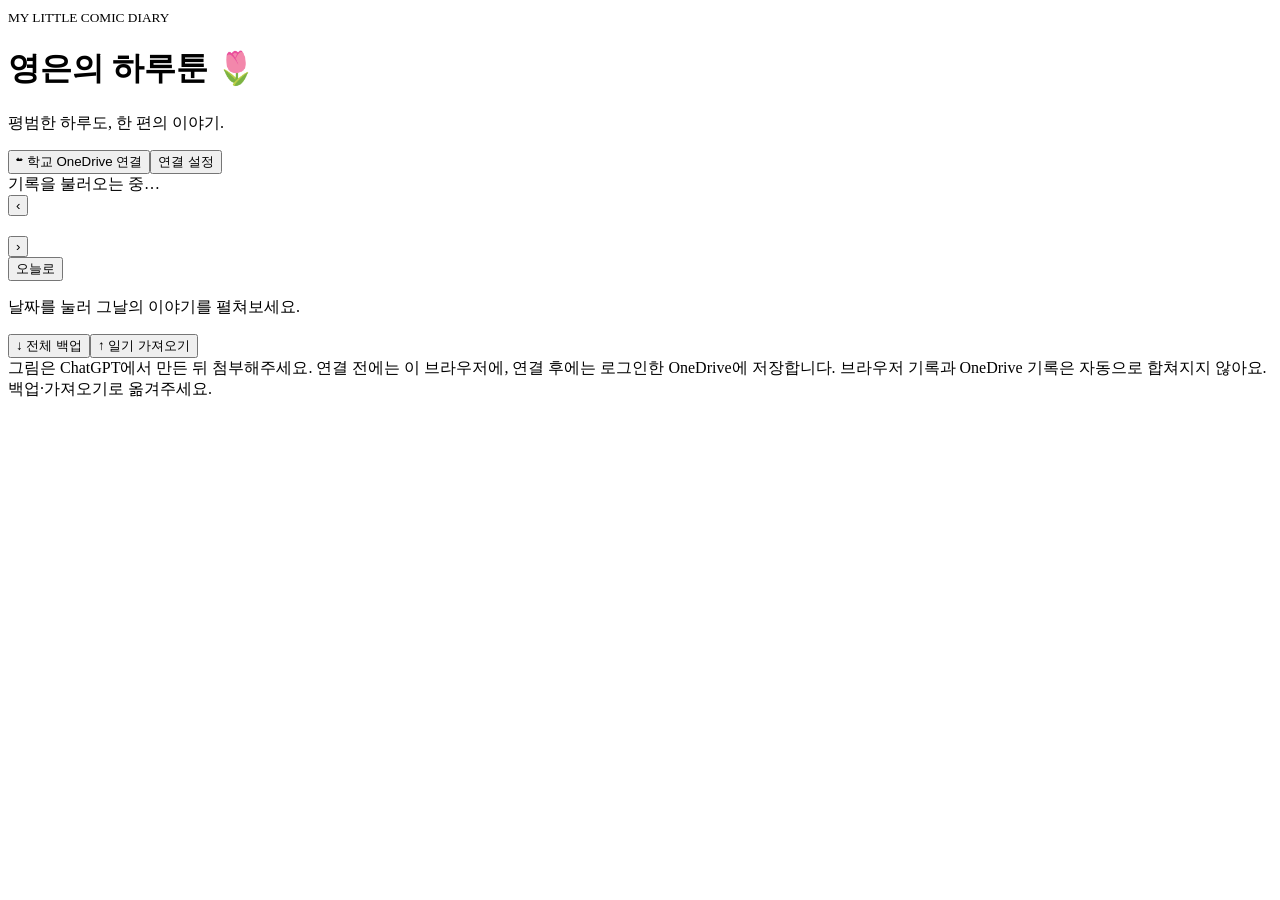
==== index.html @ 74623854 "Add index.html for private OneDrive comic diary" ====
<!doctype html><html lang="ko"><head><meta charset="utf-8"><meta name="viewport" content="width=device-width,initial-scale=1"><meta name="referrer" content="no-referrer"><title>영은의 하루툰</title><link rel="stylesheet" href="style.css"></head><body><header><div><small>MY LITTLE COMIC DIARY</small><h1>영은의 하루툰 🌷</h1><p class="muted">평범한 하루도, 한 편의 이야기.</p></div><div class="actions"><button id="connect">☁ 학교 OneDrive 연결</button><button id="settings">연결 설정</button><button id="refresh" hidden>새로고침</button><button id="logout" hidden>로그아웃</button></div></header><div class="mode" id="mode" role="status">기록을 불러오는 중…</div><main><section class="card"><div class="toolbar"><button id="prev" aria-label="이전 달">‹</button><h2 id="month"></h2><button id="next" aria-label="다음 달">›</button></div><div class="toolbar"><small id="count"></small><button id="today">오늘로</button></div><div class="grid" id="calendar"></div><p class="muted">날짜를 눌러 그날의 이야기를 펼쳐보세요.</p><div class="actions"><button id="backup">↓ 전체 백업</button><button id="restore">↑ 일기 가져오기</button><input id="restoreFile" type="file" accept="application/json" hidden></div></section><section class="card" id="detail"></section></main><footer>그림은 ChatGPT에서 만든 뒤 첨부해주세요. 연결 전에는 이 브라우저에, 연결 후에는 로그인한 OneDrive에 저장합니다. 브라우저 기록과 OneDrive 기록은 자동으로 합쳐지지 않아요. 백업·가져오기로 옮겨주세요.</footer><dialog id="config"><h2>학교 OneDrive 연결</h2><p>처음 한 번 Microsoft 앱 등록이 필요해요. <a href="https://github.com/youngeun0023-ux/harutoon#학교-onedrive-연결" target="_blank" rel="noopener">설정 안내 보기 ↗</a></p><label for="client">애플리케이션(클라이언트) ID</label><input id="client" placeholder="00000000-0000-0000-0000-000000000000"><label for="tenant">디렉터리(테넌트) ID</label><input id="tenant" placeholder="00000000-0000-0000-0000-000000000000"><p class="muted">등록할 SPA 리디렉션 주소</p><code id="redirect"></code><p class="muted">앱은 Harutoon 폴더를 사용합니다. 학교 계정 연결 시 Microsoft의 Files.ReadWrite 권한은 로그인한 사용자 파일 전체에 대한 읽기·쓰기를 허용합니다. 학교 정책에 따라 관리자 승인이 필요할 수 있어요.</p><div class="actions"><button id="configSave" class="primary">설정 저장</button><button id="configClose">닫기</button></div></dialog><dialog id="viewer"><button id="closeViewer">닫기</button><br><img id="large" alt="그림일기 크게 보기"></dialog><div id="status" role="status"></div><script src="config.js"></script><script src="app.js"></script></body></html>
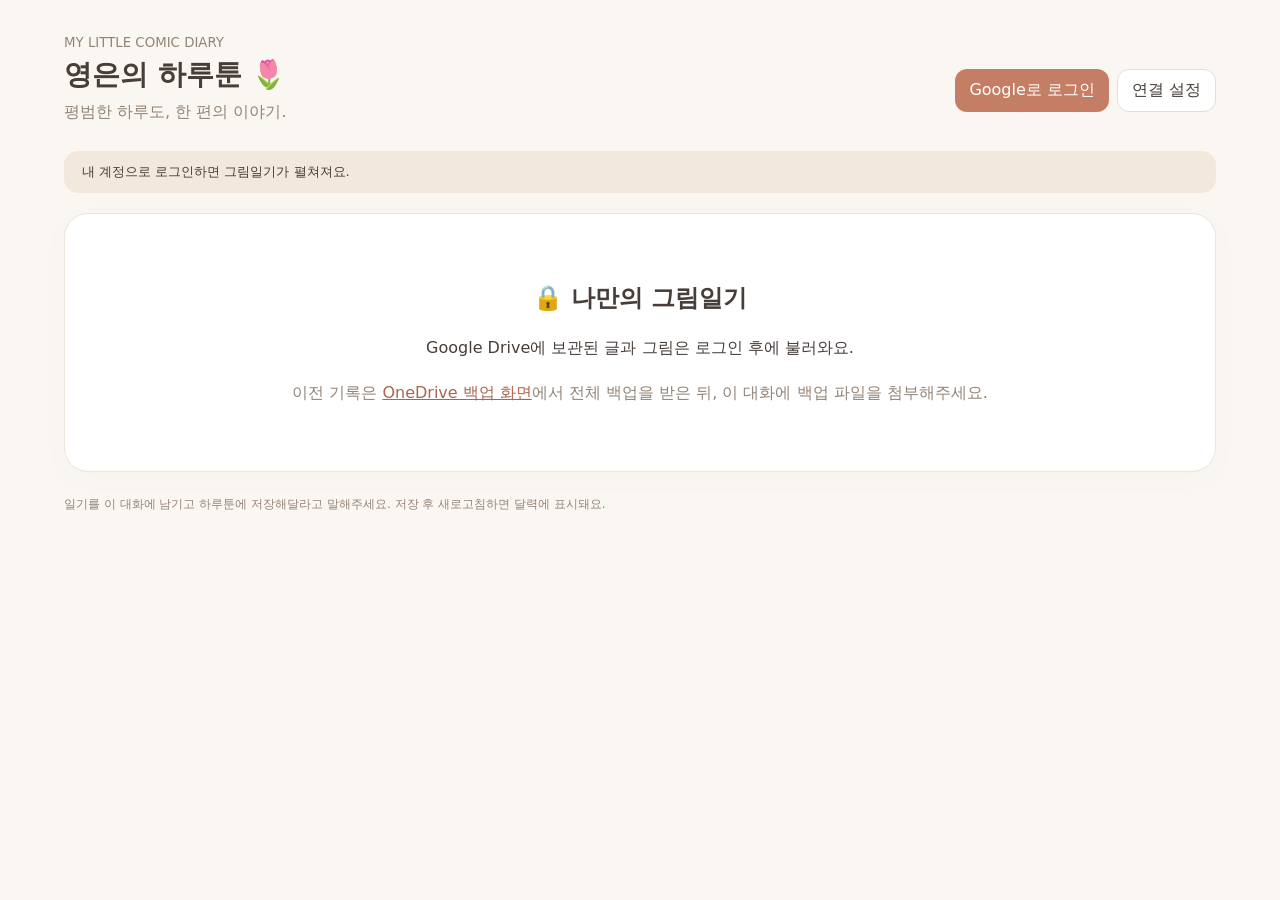
==== commit f7d1cb13: "Connect private Google Drive diary calendar and preserve OneDrive backup" ====
--- a/index.html
+++ b/index.html
@@ -1 +1,10 @@
-<!doctype html><html lang="ko"><head><meta charset="utf-8"><meta name="viewport" content="width=device-width,initial-scale=1"><meta name="referrer" content="no-referrer"><title>영은의 하루툰</title><link rel="stylesheet" href="style.css"></head><body><header><div><small>MY LITTLE COMIC DIARY</small><h1>영은의 하루툰 🌷</h1><p class="muted">평범한 하루도, 한 편의 이야기.</p></div><div class="actions"><button id="connect">☁ 학교 OneDrive 연결</button><button id="settings">연결 설정</button><button id="refresh" hidden>새로고침</button><button id="logout" hidden>로그아웃</button></div></header><div class="mode" id="mode" role="status">기록을 불러오는 중…</div><main><section class="card"><div class="toolbar"><button id="prev" aria-label="이전 달">‹</button><h2 id="month"></h2><button id="next" aria-label="다음 달">›</button></div><div class="toolbar"><small id="count"></small><button id="today">오늘로</button></div><div class="grid" id="calendar"></div><p class="muted">날짜를 눌러 그날의 이야기를 펼쳐보세요.</p><div class="actions"><button id="backup">↓ 전체 백업</button><button id="restore">↑ 일기 가져오기</button><input id="restoreFile" type="file" accept="application/json" hidden></div></section><section class="card" id="detail"></section></main><footer>그림은 ChatGPT에서 만든 뒤 첨부해주세요. 연결 전에는 이 브라우저에, 연결 후에는 로그인한 OneDrive에 저장합니다. 브라우저 기록과 OneDrive 기록은 자동으로 합쳐지지 않아요. 백업·가져오기로 옮겨주세요.</footer><dialog id="config"><h2>학교 OneDrive 연결</h2><p>처음 한 번 Microsoft 앱 등록이 필요해요. <a href="https://github.com/youngeun0023-ux/harutoon#학교-onedrive-연결" target="_blank" rel="noopener">설정 안내 보기 ↗</a></p><label for="client">애플리케이션(클라이언트) ID</label><input id="client" placeholder="00000000-0000-0000-0000-000000000000"><label for="tenant">디렉터리(테넌트) ID</label><input id="tenant" placeholder="00000000-0000-0000-0000-000000000000"><p class="muted">등록할 SPA 리디렉션 주소</p><code id="redirect"></code><p class="muted">앱은 Harutoon 폴더를 사용합니다. 학교 계정 연결 시 Microsoft의 Files.ReadWrite 권한은 로그인한 사용자 파일 전체에 대한 읽기·쓰기를 허용합니다. 학교 정책에 따라 관리자 승인이 필요할 수 있어요.</p><div class="actions"><button id="configSave" class="primary">설정 저장</button><button id="configClose">닫기</button></div></dialog><dialog id="viewer"><button id="closeViewer">닫기</button><br><img id="large" alt="그림일기 크게 보기"></dialog><div id="status" role="status"></div><script src="config.js"></script><script src="app.js"></script></body></html>
+<!doctype html>
+<html lang="ko"><head><meta charset="utf-8"><meta name="viewport" content="width=device-width,initial-scale=1"><meta name="referrer" content="no-referrer"><title>영은의 하루툰</title><link rel="stylesheet" href="style.css"></head>
+<body><header><div><small>MY LITTLE COMIC DIARY</small><h1>영은의 하루툰 🌷</h1><p class="muted">평범한 하루도, 한 편의 이야기.</p></div><div class="actions"><button id="connect" class="primary">Google로 로그인</button><button id="settings">연결 설정</button><button id="refresh" hidden>새로고침</button><button id="logout" hidden>로그아웃</button></div></header>
+<div class="mode" id="mode" role="status">내 계정으로 로그인하면 그림일기가 펼쳐져요.</div>
+<section class="card login-card" id="locked"><h2>🔒 나만의 그림일기</h2><p>Google Drive에 보관된 글과 그림은 로그인 후에 불러와요.</p><p class="muted">이전 기록은 <a href="onedrive-backup.html">OneDrive 백업 화면</a>에서 전체 백업을 받은 뒤, 이 대화에 백업 파일을 첨부해주세요.</p></section>
+<main id="diary" hidden><section class="card"><div class="toolbar"><button id="prev" aria-label="이전 달">‹</button><h2 id="month"></h2><button id="next" aria-label="다음 달">›</button></div><div class="toolbar"><small id="count"></small><button id="today">오늘로</button></div><div class="grid" id="calendar"></div><p class="muted">날짜를 눌러 그날의 이야기를 펼쳐보세요.</p><div class="actions"><button id="backup">↓ 전체 백업</button></div></section><section class="card" id="detail"></section></main>
+<footer>일기를 이 대화에 남기고 하루툰에 저장해달라고 말해주세요. 저장 후 새로고침하면 달력에 표시돼요.</footer>
+<dialog id="config"><h2>Google Drive 연결 설정</h2><p>Google Cloud에서 발급한 웹 애플리케이션 OAuth 클라이언트 ID를 입력해주세요. 비밀번호나 클라이언트 보안 비밀은 입력하지 않아요.</p><label for="client">Google OAuth 클라이언트 ID</label><input id="client" placeholder="…apps.googleusercontent.com"><p class="muted">승인된 JavaScript 원본</p><code>https://youngeun0023-ux.github.io</code><p class="muted">읽기 권한은 Google Drive 전체 파일에 적용되지만, 이 홈페이지는 하루툰 폴더 안의 기록만 요청해요. 폴더를 공개 공유할 필요는 없어요.</p><div class="actions"><button id="configSave" class="primary">설정 저장</button><button id="configClose">닫기</button></div></dialog>
+<dialog id="viewer"><button id="closeViewer">닫기</button><br><img id="large" alt="그림일기 크게 보기"></dialog><div id="status" role="status"></div>
+<script src="config.js"></script><script src="https://accounts.google.com/gsi/client" async defer></script><script src="app.js"></script></body></html>
--- a/style.css
+++ b/style.css
@@ -0,0 +1,4 @@
+
+*{box-sizing:border-box}body{margin:0;background:#faf7f2;color:#473e39;font-family:system-ui,sans-serif}button,input,textarea,select{font:inherit}button{cursor:pointer;border:1px solid #e6ddd3;border-radius:12px;background:white;padding:10px 14px;color:inherit}button:hover{background:#fff0e7}header{max-width:1200px;margin:auto;padding:32px 24px 20px;display:flex;justify-content:space-between;gap:16px;align-items:center}h1{font-size:28px;margin:5px 0}small,.muted{color:#938477}main{max-width:1200px;margin:auto;padding:0 24px 30px;display:grid;grid-template-columns:1.1fr 1fr;gap:22px}.card{background:white;border:1px solid #eee5dc;border-radius:24px;padding:24px;box-shadow:0 6px 30px #70503906}.toolbar{display:flex;align-items:center;justify-content:space-between;gap:8px}.grid{display:grid;grid-template-columns:repeat(7,minmax(0,1fr));gap:7px;margin-top:20px}.weekday{text-align:center;font-size:12px;color:#948478}.day{padding:7px;aspect-ratio:0.85;min-width:0;text-align:left;overflow:hidden;border-radius:12px;font-size:13px}.day img{width:100%;height:48px;object-fit:cover;border-radius:7px;display:block;margin-top:5px}.selected{border:2px solid #d98a70;background:#fff1e9}.today{color:#b9684e;font-weight:bold}.detail-image{width:100%;border-radius:16px;cursor:zoom-in}.empty{text-align:center;padding:50px 15px;background:#fcf8f4;border-radius:16px}label{display:block;font-size:13px;margin:16px 0 6px}input,textarea,select{width:100%;padding:11px;border:1px solid #e4d9cf;border-radius:10px;background:#fffdfa}textarea{min-height:120px;resize:vertical}.primary{background:#c47e65;color:white;border:none}.actions{display:flex;gap:8px;flex-wrap:wrap;margin-top:18px}.story{white-space:pre-wrap;line-height:1.8}.pill{font-size:12px;padding:6px 10px;border-radius:20px;background:#f7ede4}dialog{border:0;border-radius:22px;max-width:95vw;max-height:95vh;padding:15px}dialog::backdrop{background:#0009}dialog img{max-width:90vw;max-height:80vh;object-fit:contain}#status{position:fixed;bottom:20px;left:50%;transform:translateX(-50%);background:#473e39;color:white;padding:12px 20px;border-radius:12px;display:none;z-index:10}footer{max-width:1200px;margin:auto;padding:0 24px 25px;font-size:12px;color:#948478}@media(max-width:760px){header{align-items:flex-start;flex-direction:column;padding:22px 16px}main{grid-template-columns:1fr;padding:0 16px 24px}.card{padding:17px}.day{aspect-ratio:.8}.day img{height:35px}h1{font-size:25px}}
+
+.mode{max-width:1152px;margin:0 auto 20px;padding:12px 18px;background:#f3e8dc;border-radius:14px;font-size:13px}header p{margin:8px 0}#config{width:550px;padding:28px}#config p{font-size:13px;line-height:1.7}code{overflow-wrap:anywhere;font-size:12px}a{color:#ab654c}[hidden]{display:none!important}#status{max-width:90vw}button:disabled{opacity:.5;cursor:wait}#detail h2{overflow-wrap:anywhere}@media(max-width:760px){.mode{margin:0 16px 16px}}.login-card{max-width:1152px;margin:0 auto 24px;text-align:center;padding:48px 24px}.login-card p{line-height:1.8}@media(max-width:760px){.login-card{margin:0 16px 24px}}
